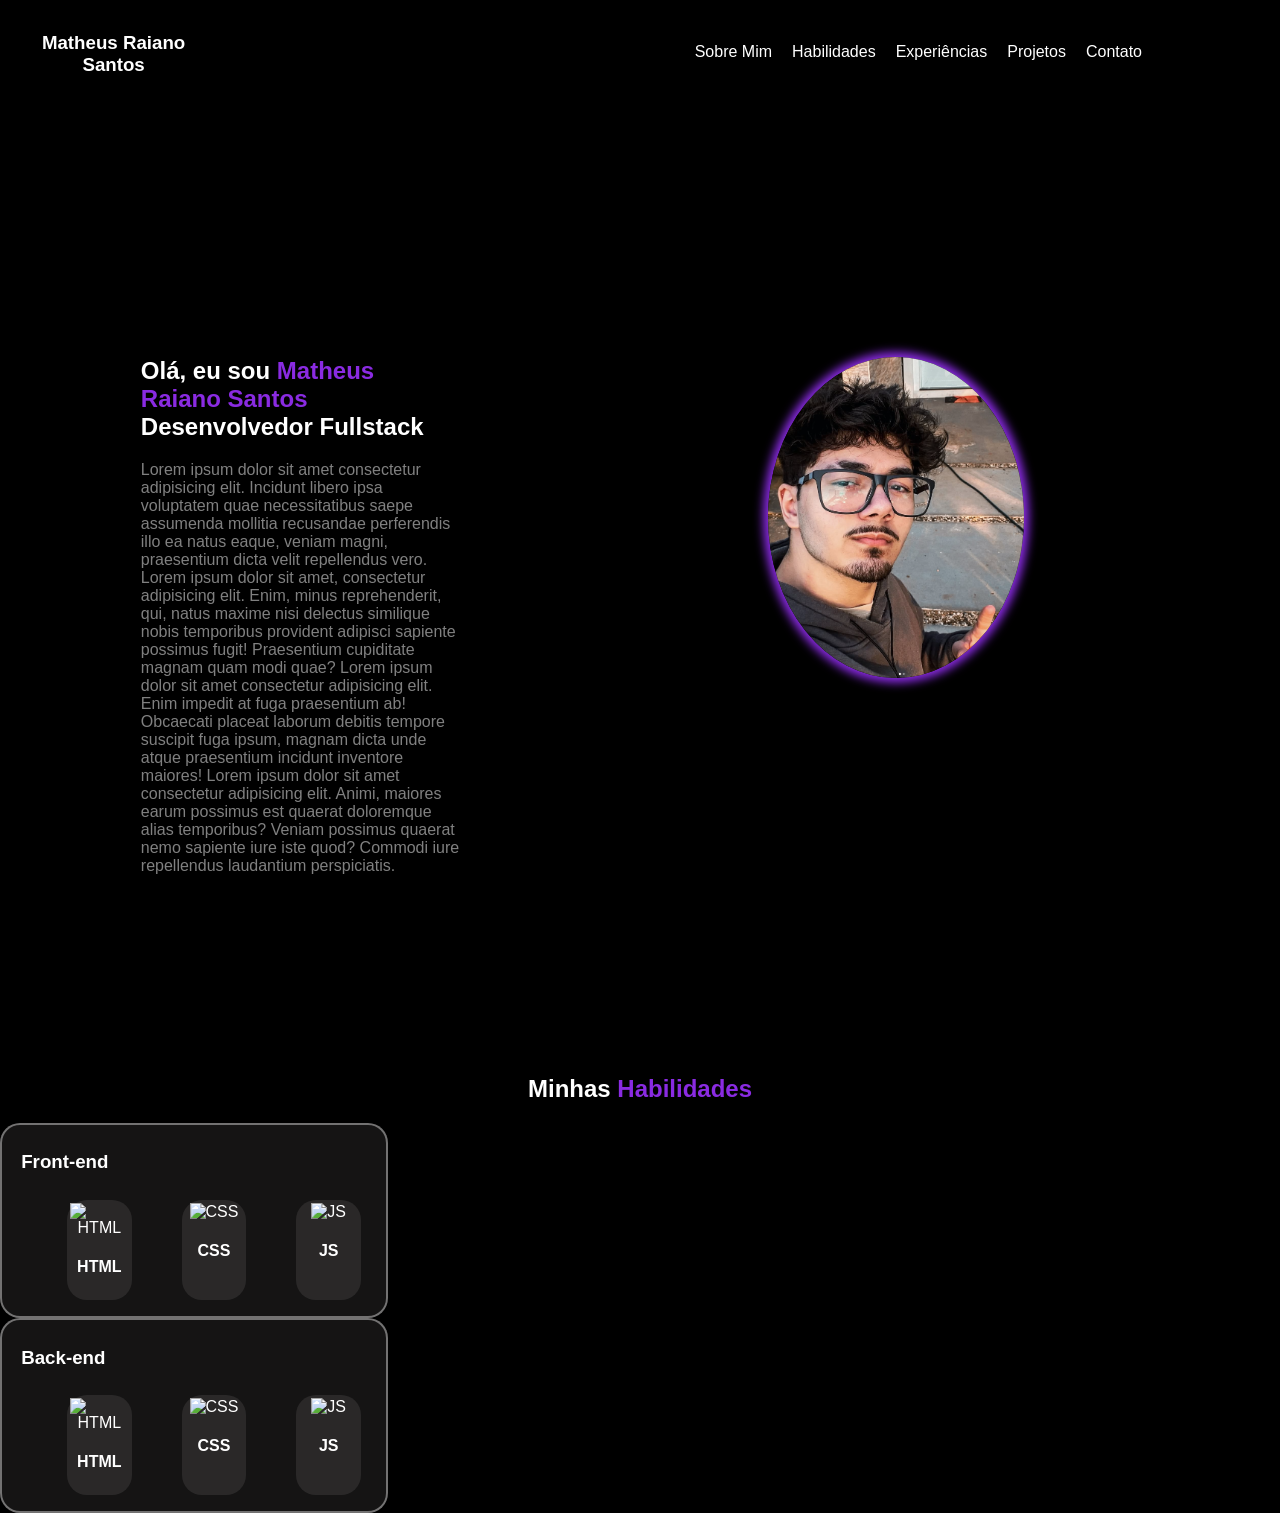
==== site/index.html @ 6739d4df "fazendo" ====
<!DOCTYPE html>
<html lang="pt-br">
    <head>
        <meta charset="UTF-8">
        <meta name="viewport" content="width=device-width, initial-scale=1.0">
        <title>Portifólio</title>
        <link rel="stylesheet" href="estilo/style.css">
        <link rel="shortcut icon" href="favicon.ico" type="image/x-icon">
    </head>
    <body>

        <header>
            <section>
                <div class="nome">
                    <h3>Matheus Raiano Santos</h3>
                </div>
                <nav>
                    <ul class="nav">
                        <li>Sobre Mim</li>
                        <li>Habilidades</li>
                        <li>Experiências</li>
                        <li>Projetos</li>
                        <li>Contato</li>
                    </ul>
                </nav>
            </section>
        </header>

        <main>
            <section class="principal">
                <div class="apresentacao">
                    <h1>Olá, eu sou <strong>Matheus</strong> <br> <strong>Raiano Santos</strong> <br>
                    Desenvolvedor Fullstack</h1>
                </div>
                <div class="descritivo">
                    <p>Lorem ipsum dolor sit amet consectetur adipisicing elit. Incidunt libero ipsa voluptatem quae necessitatibus saepe assumenda mollitia recusandae perferendis illo ea natus eaque, veniam magni, praesentium dicta velit repellendus vero. Lorem ipsum dolor sit amet, consectetur adipisicing elit. Enim, minus reprehenderit, qui, natus maxime nisi delectus similique nobis temporibus provident adipisci sapiente possimus fugit! Praesentium cupiditate magnam quam modi quae? Lorem ipsum dolor sit amet consectetur adipisicing elit. Enim impedit at fuga praesentium ab! Obcaecati placeat laborum debitis tempore suscipit fuga ipsum, magnam dicta unde atque praesentium incidunt inventore maiores! Lorem ipsum dolor sit amet consectetur adipisicing elit. Animi, maiores earum possimus est quaerat doloremque alias temporibus? Veniam possimus quaerat nemo sapiente iure iste quod? Commodi iure repellendus laudantium perspiciatis.</p>
                </div>
                <div>
                    <img class="minhaFoto" src="midias/image.png">
                </div>
            </section>
            <section class="habilidades">
                <div class="minhasHab">
                    <h2>Minhas <strong>Habilidades</strong></h2>
                </div>
                <div class="front">
                    <h3>Front-end</h3>
                    <ul class="listaFront">
                        <li class="html">
                            <img class="htmlimg" src="https://images.vexels.com/media/users/3/166383/isolated/preview/6024bc5746d7436c727825dc4fc23c22-icone-de-linguagem-de-programacao-html.png" alt="HTML">
                        <h4>HTML</h4>
                        </li>
                        <li class="css">
                            <img class="cssimg" src="https://cdn.freebiesupply.com/logos/large/2x/css3-logo-png-transparent.png" alt="CSS">
                        <h4>CSS</h4>
                        </li>
                        <li class="js">
                            <img class="jsimg" src="https://static.vecteezy.com/system/resources/thumbnails/048/332/149/small/js-icon-transparent-background-free-png.png" alt="JS">
                        <h4>JS</h4>
                        </li>
                    </ul>
                </div>

                <div class="back">
                    <h3>Back-end</h3>
                    <ul class="listaBack">
                        <li class="html">
                            <img class="htmlimg" src="https://images.vexels.com/media/users/3/166383/isolated/preview/6024bc5746d7436c727825dc4fc23c22-icone-de-linguagem-de-programacao-html.png" alt="HTML">
                        <h4>HTML</h4>
                        </li>
                        <li class="css">
                            <img class="cssimg" src="https://cdn.freebiesupply.com/logos/large/2x/css3-logo-png-transparent.png" alt="CSS">
                        <h4>CSS</h4>
                        </li>
                        <li class="js">
                            <img class="jsimg" src="https://static.vecteezy.com/system/resources/thumbnails/048/332/149/small/js-icon-transparent-background-free-png.png" alt="JS">
                        <h4>JS</h4>
                        </li>
                    </ul>
                </div>
            </section>
        </main>

        <footer>

        </footer>

    </body>
</html>
---- site/estilo/style.css ----
body {
    background-color: black;
    font-family: Arial, Helvetica, sans-serif;
    color: white;
    margin: 0;
    padding: 0;
}
/**/
/*HEADER*/
/**/
header {
    padding: 1% 3% 1% 3%;
    margin-bottom: 250px;
    position: sticky;
    top: 0;
    z-index: 1000;
    background-color: rgba(0, 0, 0, 0.4);
    backdrop-filter: blur(8px);
}
div.nome {
    cursor: pointer;
    width: 12.5%;
    transition: 400ms;
    text-align: center;
}
div.nome:hover {
    color: blueviolet;
}
nav {
    position: absolute;
    top: 25%;
    right: 10%;
}
ul.nav {
    display: flex;
    list-style: none;
}
ul.nav li {
    margin: 0 10px;
    transition: 400ms;
    cursor: pointer;
}
ul.nav li:hover {
    color: blueviolet;
}
/**/
/*MAIN*/
/**/
/*Apresentação*/
section.principal {
    position: relative;
}
div.apresentacao {
    margin: 0;
    width: 25%;
    padding: 0 0 0 1%;
    margin-left: 10%;
}
strong {
    color: blueviolet;
}
div.descritivo {
    padding: 0 0 0 1%;
    margin-left: 10%;
    width: 25%;
    color: gray;
}
img.minhaFoto {
    width: 20%;
    border-radius: 50%;
    position: absolute;
    top: 0;
    right: 20%;
    box-shadow: 0px 0px 10px 5px blueviolet
}
/*Habilidades*/
section.habilidades {
    margin-top: 200px;
}
div.minhasHab {
    text-align: center;
}
ul.Hab {
    display: flex;
    list-style: none;
}
/*Front-end*/
div.front {
    background-color: rgba(31, 29, 29, 0.699);
    border: 2px solid rgba(169, 169, 169, 0.637);
    backdrop-filter: blur(8px);
    width: 30%;
    border-radius: 20px;
}
div.front h3 {
    text-align: left;
    padding: 2% 0% 2% 5%;
}
ul.listaFront {
    display: flex;
    list-style: none;
}
ul.listaFront li {
    margin: 0 25px;
    cursor: pointer;
}
li.html {
    background-color: rgba(61, 59, 59, 0.534);
    width: 20%;
    text-align: center;
    padding: 3px;
    border-radius: 20px;
}
img.htmlimg {
    width: 50%;
}
li.css {
    background-color: rgba(61, 59, 59, 0.534);
    width: 20%;
    text-align: center;
    padding: 3px;
    border-radius: 20px;
}
img.cssimg {
    width: 50%;
}
li.js {
    background-color: rgba(61, 59, 59, 0.534);
    width: 20%;
    text-align: center;
    padding: 3px;
    border-radius: 20px;
}
img.jsimg {
    width: 50%;
}
/*Back-end*/
div.back {
    background-color: rgba(31, 29, 29, 0.699);
    border: 2px solid rgba(169, 169, 169, 0.637);
    backdrop-filter: blur(8px);
    width: 30%;
    border-radius: 20px;
}
div.back h3 {
    text-align: left;
    padding: 2% 0% 2% 5%;
}
ul.listaBack {
    display: flex;
    list-style: none;
}
ul.listaBack li {
    margin: 0 25px;
    cursor: pointer;
}
li.html {
    background-color: rgba(61, 59, 59, 0.534);
    width: 20%;
    text-align: center;
    padding: 3px;
    border-radius: 20px;
}
img.htmlimg {
    width: 50%;
}
li.css {
    background-color: rgba(61, 59, 59, 0.534);
    width: 20%;
    text-align: center;
    padding: 3px;
    border-radius: 20px;
}
img.cssimg {
    width: 50%;
}
li.js {
    background-color: rgba(61, 59, 59, 0.534);
    width: 20%;
    text-align: center;
    padding: 3px;
    border-radius: 20px;
}
img.jsimg {
    width: 50%;
}
/**/
/*FOOTER*/
/**/
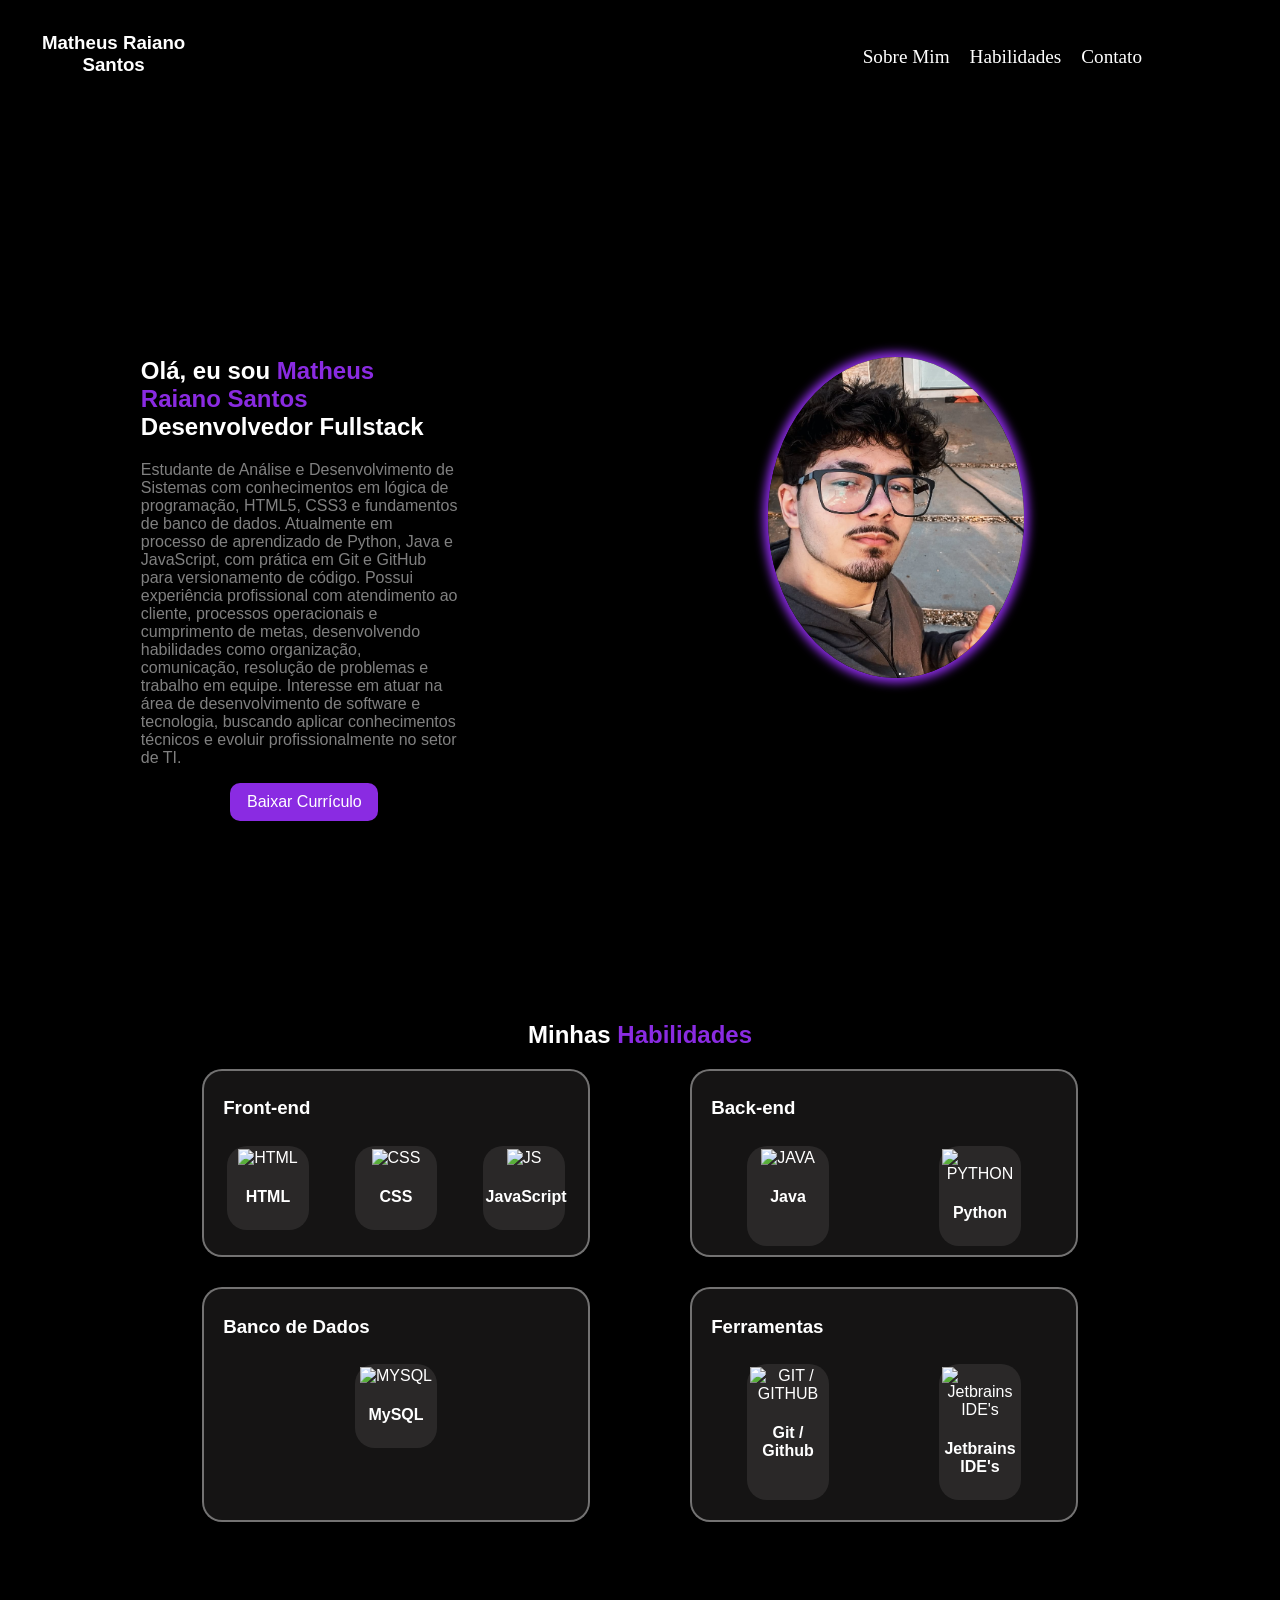
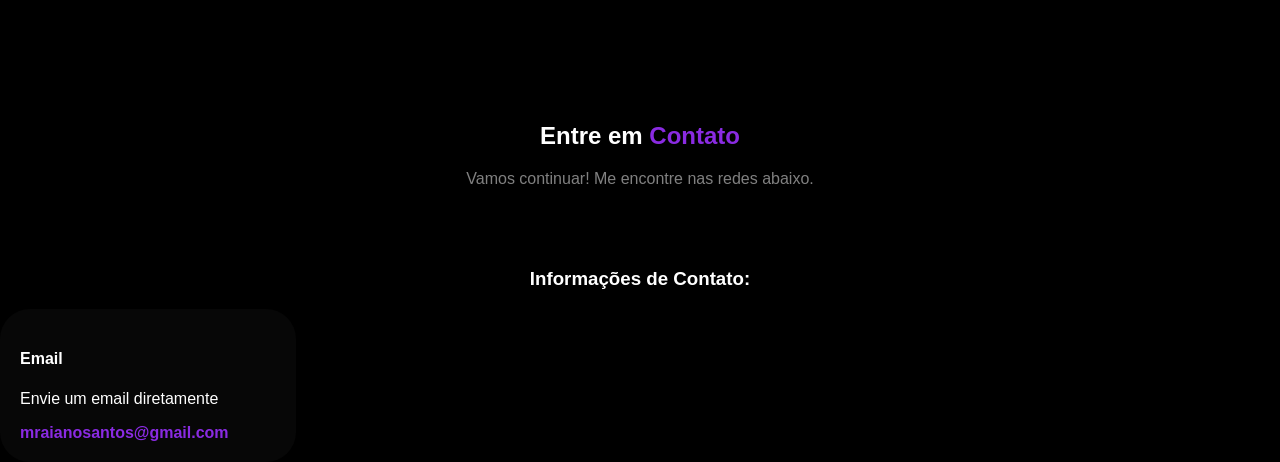
==== commit 0b9ed472: "atualizad" ====
--- a/site/index.html
+++ b/site/index.html
@@ -16,67 +16,108 @@
                 </div>
                 <nav>
                     <ul class="nav">
-                        <li>Sobre Mim</li>
-                        <li>Habilidades</li>
-                        <li>Experiências</li>
-                        <li>Projetos</li>
-                        <li>Contato</li>
+                        <li><a href="#sobr">Sobre Mim</a></li>
+                        <li><a href="#hab">Habilidades</a></li>
+                        <li><a href="#cont">Contato</a></li>
                     </ul>
                 </nav>
             </section>
         </header>
 
         <main>
-            <section class="principal">
+            <section id="sobr" class="principal">
                 <div class="apresentacao">
                     <h1>Olá, eu sou <strong>Matheus</strong> <br> <strong>Raiano Santos</strong> <br>
                     Desenvolvedor Fullstack</h1>
                 </div>
                 <div class="descritivo">
-                    <p>Lorem ipsum dolor sit amet consectetur adipisicing elit. Incidunt libero ipsa voluptatem quae necessitatibus saepe assumenda mollitia recusandae perferendis illo ea natus eaque, veniam magni, praesentium dicta velit repellendus vero. Lorem ipsum dolor sit amet, consectetur adipisicing elit. Enim, minus reprehenderit, qui, natus maxime nisi delectus similique nobis temporibus provident adipisci sapiente possimus fugit! Praesentium cupiditate magnam quam modi quae? Lorem ipsum dolor sit amet consectetur adipisicing elit. Enim impedit at fuga praesentium ab! Obcaecati placeat laborum debitis tempore suscipit fuga ipsum, magnam dicta unde atque praesentium incidunt inventore maiores! Lorem ipsum dolor sit amet consectetur adipisicing elit. Animi, maiores earum possimus est quaerat doloremque alias temporibus? Veniam possimus quaerat nemo sapiente iure iste quod? Commodi iure repellendus laudantium perspiciatis.</p>
+                    <p>Estudante de Análise e Desenvolvimento de Sistemas com conhecimentos em lógica de programação, HTML5, CSS3
+                    e fundamentos de banco de dados. Atualmente em processo de aprendizado de Python, Java e JavaScript, com
+                    prática em Git e GitHub para versionamento de código. Possui experiência profissional com atendimento ao cliente,
+                    processos operacionais e cumprimento de metas, desenvolvendo habilidades como organização, comunicação,
+                    resolução de problemas e trabalho em equipe. Interesse em atuar na área de desenvolvimento de software e
+                    tecnologia, buscando aplicar conhecimentos técnicos e evoluir profissionalmente no setor de TI.</p>
+                </div>
+                <div class="cr">
+                    <a href="docs/Matheus Raiano Santos - CR.pdf" download="MatheusRaianoSantosCR.pdf" type="application/pdf">Baixar Currículo</a>
                 </div>
                 <div>
                     <img class="minhaFoto" src="midias/image.png">
                 </div>
             </section>
-            <section class="habilidades">
+            <section id="hab" class="habilidades">
                 <div class="minhasHab">
                     <h2>Minhas <strong>Habilidades</strong></h2>
                 </div>
-                <div class="front">
-                    <h3>Front-end</h3>
-                    <ul class="listaFront">
-                        <li class="html">
-                            <img class="htmlimg" src="https://images.vexels.com/media/users/3/166383/isolated/preview/6024bc5746d7436c727825dc4fc23c22-icone-de-linguagem-de-programacao-html.png" alt="HTML">
-                        <h4>HTML</h4>
-                        </li>
-                        <li class="css">
-                            <img class="cssimg" src="https://cdn.freebiesupply.com/logos/large/2x/css3-logo-png-transparent.png" alt="CSS">
-                        <h4>CSS</h4>
-                        </li>
-                        <li class="js">
-                            <img class="jsimg" src="https://static.vecteezy.com/system/resources/thumbnails/048/332/149/small/js-icon-transparent-background-free-png.png" alt="JS">
-                        <h4>JS</h4>
-                        </li>
-                    </ul>
+                <div class="Hab">
+                    <div class="front">
+                        <h3>Front-end</h3>
+                        <div class="listaFront">
+                            <div class="html">
+                                <img class="htmlimg" src="https://images.vexels.com/media/users/3/166383/isolated/preview/6024bc5746d7436c727825dc4fc23c22-icone-de-linguagem-de-programacao-html.png" alt="HTML">
+                                <h4>HTML</h4>
+                            </div>
+                            <div class="css">
+                                <img class="cssimg" src="https://cdn.freebiesupply.com/logos/large/2x/css3-logo-png-transparent.png" alt="CSS">
+                                <h4>CSS</h4>
+                            </div>
+                            <div class="js">
+                                <img class="jsimg" src="https://static.vecteezy.com/system/resources/thumbnails/048/332/149/small/js-icon-transparent-background-free-png.png" alt="JS">
+                                <h4>JavaScript</h4>
+                            </div>
+                        </div>
+                    </div>
+                    <div class="back">
+                        <h3>Back-end</h3>
+                        <div class="listaBack">
+                            <div class="java">
+                                <img class="javaimg" src="https://images.vexels.com/media/users/3/166401/isolated/preview/b82aa7ac3f736dd78570dd3fa3fa9e24-icone-da-linguagem-de-programacao-java.png" alt="JAVA">
+                                <h4>Java</h4>
+                            </div>
+                            <div class="python">
+                                <img class="pythonimg" src="https://upload.wikimedia.org/wikipedia/commons/thumb/0/0a/Python.svg/960px-Python.svg.png" alt="PYTHON">
+                                <h4>Python</h4>
+                            </div>
+                        </div>
+                    </div>
+                    <div class="bd">
+                        <h3>Banco de Dados</h3>
+                        <div class="listabd">
+                            <div class="mysql">
+                                <img class="mysqlimg" src="https://download.logo.wine/logo/MySQL/MySQL-Logo.wine.png" alt="MYSQL">
+                                <h4>MySQL</h4>
+                            </div>
+                        </div>
+                    </div>
+                    <div class="ferramentas">
+                        <h3>Ferramentas</h3>
+                        <div class="listafr">
+                            <div class="git">
+                                <img class="gitimg" src="https://cdn.pixabay.com/photo/2022/01/30/13/33/github-6980894_640.png" alt="GIT / GITHUB">
+                                <h4>Git / Github</h4>
+                            </div>
+                            <div class="jetb">
+                                <img class="jetbimg" src="https://upload.wikimedia.org/wikipedia/commons/thumb/e/ef/JetBrains_IntelliJ_IDEA_Product_Icon.svg/250px-JetBrains_IntelliJ_IDEA_Product_Icon.svg.png" alt="Jetbrains IDE's">
+                                <h4>Jetbrains<br>IDE's</h4>
+                            </div>
+                        </div>
+                    </div>
                 </div>
-
-                <div class="back">
-                    <h3>Back-end</h3>
-                    <ul class="listaBack">
-                        <li class="html">
-                            <img class="htmlimg" src="https://images.vexels.com/media/users/3/166383/isolated/preview/6024bc5746d7436c727825dc4fc23c22-icone-de-linguagem-de-programacao-html.png" alt="HTML">
-                        <h4>HTML</h4>
-                        </li>
-                        <li class="css">
-                            <img class="cssimg" src="https://cdn.freebiesupply.com/logos/large/2x/css3-logo-png-transparent.png" alt="CSS">
-                        <h4>CSS</h4>
-                        </li>
-                        <li class="js">
-                            <img class="jsimg" src="https://static.vecteezy.com/system/resources/thumbnails/048/332/149/small/js-icon-transparent-background-free-png.png" alt="JS">
-                        <h4>JS</h4>
-                        </li>
-                    </ul>
+            </section>
+            <section id="cont" class="contato">
+                <div class="contato">
+                    <h2>Entre em <strong>Contato</strong></h2>
+                </div>
+                <div class="descritivo2">
+                    <p>Vamos continuar! Me encontre nas redes abaixo.</p>
+                </div>
+                <div class="info">
+                    <h3>Informações de Contato:</h3>
+                    <div class="email">
+                        <h4>Email</h4>
+                        <p>Envie um email diretamente</p>
+                        <strong>mraianosantos@gmail.com</strong>
+                    </div>
                 </div>
             </section>
         </main>
--- a/site/estilo/style.css
+++ b/site/estilo/style.css
@@ -1,3 +1,6 @@
+html {
+    scroll-behavior: smooth;
+}
 body {
     background-color: black;
     font-family: Arial, Helvetica, sans-serif;
@@ -34,13 +37,17 @@
 ul.nav {
     display: flex;
     list-style: none;
-}
-ul.nav li {
+    font-size: larger;
+    font-family: cursive;
+}
+ul.nav li a {
     margin: 0 10px;
     transition: 400ms;
     cursor: pointer;
-}
-ul.nav li:hover {
+    text-decoration: none;
+    color: white;
+}
+ul.nav li a:hover {
     color: blueviolet;
 }
 /**/
@@ -65,6 +72,18 @@
     width: 25%;
     color: gray;
 }
+div.cr {
+    padding: 10px;
+    background-color: blueviolet;
+    border-radius: 10px;
+    width: 10%;
+    text-align: center;
+    margin-left: 18%;
+}
+div.cr a {
+    text-decoration: none;
+    color: white;
+}
 img.minhaFoto {
     width: 20%;
     border-radius: 50%;
@@ -80,9 +99,10 @@
 div.minhasHab {
     text-align: center;
 }
-ul.Hab {
-    display: flex;
-    list-style: none;
+div.Hab {
+    display: flex;
+    justify-content: center;
+    flex-wrap: wrap;
 }
 /*Front-end*/
 div.front {
@@ -91,45 +111,73 @@
     backdrop-filter: blur(8px);
     width: 30%;
     border-radius: 20px;
+    margin-right: 100px;
+    padding-bottom: 25px;
+    transition: all 0.3s ease;
+}
+div.front:hover {
+    transform: translateY(-10px);
+    box-shadow: 0 10px 20px rgba(0,0,0,0.2);
+    box-shadow: 0 0 15px blueviolet;
 }
 div.front h3 {
     text-align: left;
     padding: 2% 0% 2% 5%;
 }
-ul.listaFront {
-    display: flex;
-    list-style: none;
-}
-ul.listaFront li {
-    margin: 0 25px;
-    cursor: pointer;
-}
-li.html {
-    background-color: rgba(61, 59, 59, 0.534);
-    width: 20%;
-    text-align: center;
-    padding: 3px;
-    border-radius: 20px;
+div.listaFront {
+    display: flex;
+    justify-content: space-around;
+}
+div.listaFront div {
+    cursor: pointer;
+}
+div.html {
+    background-color: rgba(61, 59, 59, 0.534);
+    width: 20%;
+    text-align: center;
+    padding: 3px;
+    border-radius: 20px;
+    transition: all 0.3s ease;
+}
+div.html:hover {
+    transform: translateY(-10px);
+    box-shadow: 0 10px 20px rgba(0,0,0,0.2);
+    box-shadow: 0 0 5px blueviolet;
+    background-color: rgba(78, 77, 77, 0.5);
 }
 img.htmlimg {
     width: 50%;
 }
-li.css {
-    background-color: rgba(61, 59, 59, 0.534);
-    width: 20%;
-    text-align: center;
-    padding: 3px;
-    border-radius: 20px;
+div.css {
+    background-color: rgba(61, 59, 59, 0.534);
+    width: 20%;
+    text-align: center;
+    padding: 3px;
+    border-radius: 20px;
+    transition: all 0.3s ease;
+}
+div.css:hover {
+    transform: translateY(-10px);
+    box-shadow: 0 10px 20px rgba(0,0,0,0.2);
+    box-shadow: 0 0 5px blueviolet;
+    background-color: rgba(78, 77, 77, 0.5);
 }
 img.cssimg {
     width: 50%;
 }
-li.js {
-    background-color: rgba(61, 59, 59, 0.534);
-    width: 20%;
-    text-align: center;
-    padding: 3px;
-    border-radius: 20px;
+div.js {
+    background-color: rgba(61, 59, 59, 0.534);
+    width: 20%;
+    text-align: center;
+    padding: 3px;
+    border-radius: 20px;
+    transition: all 0.3s ease;
+}
+div.js:hover {
+    transform: translateY(-10px);
+    box-shadow: 0 10px 20px rgba(0,0,0,0.2);
+    box-shadow: 0 0 5px blueviolet;
+    background-color: rgba(78, 77, 77, 0.5);
 }
 img.jsimg {
     width: 50%;
@@ -141,48 +189,185 @@
     backdrop-filter: blur(8px);
     width: 30%;
     border-radius: 20px;
+    transition: all 0.3s ease;
+}
+div.back:hover {
+    transform: translateY(-10px);
+    box-shadow: 0 10px 20px rgba(0,0,0,0.2);
+    box-shadow: 0 0 15px blueviolet;
 }
 div.back h3 {
     text-align: left;
     padding: 2% 0% 2% 5%;
 }
-ul.listaBack {
-    display: flex;
-    list-style: none;
-}
-ul.listaBack li {
-    margin: 0 25px;
-    cursor: pointer;
-}
-li.html {
-    background-color: rgba(61, 59, 59, 0.534);
-    width: 20%;
-    text-align: center;
-    padding: 3px;
-    border-radius: 20px;
-}
-img.htmlimg {
-    width: 50%;
-}
-li.css {
-    background-color: rgba(61, 59, 59, 0.534);
-    width: 20%;
-    text-align: center;
-    padding: 3px;
-    border-radius: 20px;
-}
-img.cssimg {
-    width: 50%;
-}
-li.js {
-    background-color: rgba(61, 59, 59, 0.534);
-    width: 20%;
-    text-align: center;
-    padding: 3px;
-    border-radius: 20px;
-}
-img.jsimg {
-    width: 50%;
+div.listaBack {
+    display: flex;
+    justify-content: space-around;
+}
+div.listaBack div {
+    cursor: pointer;
+}
+div.java {
+    background-color: rgba(61, 59, 59, 0.534);
+    width: 20%;
+    text-align: center;
+    padding: 3px;
+    border-radius: 20px;
+    transition: all 0.3s ease;
+}
+div.java:hover {
+    transform: translateY(-10px);
+    box-shadow: 0 10px 20px rgba(0,0,0,0.2);
+    box-shadow: 0 0 5px blueviolet;
+    background-color: rgba(78, 77, 77, 0.5);
+}
+img.javaimg {
+    width: 50%;
+}
+div.python {
+    background-color: rgba(61, 59, 59, 0.534);
+    width: 20%;
+    text-align: center;
+    padding: 3px;
+    border-radius: 20px;
+    transition: all 0.3s ease;
+}
+div.python:hover {
+    transform: translateY(-10px);
+    box-shadow: 0 10px 20px rgba(0,0,0,0.2);
+    box-shadow: 0 0 5px blueviolet;
+    background-color: rgba(78, 77, 77, 0.5);
+}
+img.pythonimg {
+    width: 50%;
+}
+/*Banco de Dados*/
+div.bd {
+    background-color: rgba(31, 29, 29, 0.699);
+    border: 2px solid rgba(169, 169, 169, 0.637);
+    backdrop-filter: blur(8px);
+    width: 30%;
+    border-radius: 20px;
+    margin-right: 100px;
+    padding-bottom: 25px;
+    margin-top: 30px;
+    transition: all 0.3s ease;
+}
+div.bd:hover {
+    transform: translateY(-10px);
+    box-shadow: 0 10px 20px rgba(0,0,0,0.2);
+    box-shadow: 0 0 15px blueviolet;
+}
+div.bd h3 {
+    text-align: left;
+    padding: 2% 0% 2% 5%;
+}
+div.listabd {
+    display: flex;
+    justify-content: space-around;
+}
+div.listabd div {
+    cursor: pointer;
+}
+div.mysql {
+    background-color: rgba(61, 59, 59, 0.534);
+    width: 20%;
+    text-align: center;
+    padding: 3px;
+    border-radius: 20px;
+    transition: all 0.3s ease;
+}
+div.mysql:hover {
+    transform: translateY(-10px);
+    box-shadow: 0 10px 20px rgba(0,0,0,0.2);
+    box-shadow: 0 0 5px blueviolet;
+    background-color: rgba(78, 77, 77, 0.5);
+}
+img.mysqlimg {
+    width: 50%;
+}
+/*Ferramentas*/
+div.ferramentas {
+    background-color: rgba(31, 29, 29, 0.699);
+    border: 2px solid rgba(169, 169, 169, 0.637);
+    backdrop-filter: blur(8px);
+    width: 30%;
+    border-radius: 20px;
+    padding-bottom: 20px;
+    margin-top: 30px;
+    transition: all 0.3s ease;
+}
+div.ferramentas:hover {
+    transform: translateY(-10px);
+    box-shadow: 0 10px 20px rgba(0,0,0,0.2);
+    box-shadow: 0 0 15px blueviolet;
+}
+div.ferramentas h3 {
+    text-align: left;
+    padding: 2% 0% 2% 5%;
+}
+div.listafr {
+    display: flex;
+    justify-content: space-around;
+}
+div.listafr div {
+    cursor: pointer;
+}
+div.git {
+    background-color: rgba(61, 59, 59, 0.534);
+    width: 20%;
+    text-align: center;
+    padding: 3px;
+    border-radius: 20px;
+    transition: all 0.3s ease;
+}
+div.git:hover {
+    transform: translateY(-10px);
+    box-shadow: 0 10px 20px rgba(0,0,0,0.2);
+    box-shadow: 0 0 5px blueviolet;
+    background-color: rgba(78, 77, 77, 0.5);
+}
+img.gitimg {
+    width: 50%;
+}
+div.jetb {
+    background-color: rgba(61, 59, 59, 0.534);
+    width: 20%;
+    text-align: center;
+    padding: 3px;
+    border-radius: 20px;
+    transition: all 0.3s ease;
+}
+div.jetb:hover {
+    transform: translateY(-10px);
+    box-shadow: 0 10px 20px rgba(0,0,0,0.2);
+    box-shadow: 0 0 5px blueviolet;
+    background-color: rgba(78, 77, 77, 0.5);
+}
+img.jetbimg {
+    width: 50%;
+}
+/*Contato*/
+section.contato {
+    margin-top: 200px;
+}
+div.contato {
+    text-align: center;
+}
+div.descritivo2 {
+    color: gray;
+    text-align: center;
+}
+/*info*/
+div.info h3 {
+    margin-top: 80px;
+    text-align: center;
+}
+div.email {
+    padding: 20px;
+    background-color: rgba(14, 14, 14, 0.5);
+    width: 20%;
+    border-radius: 30px;
 }
 /**/
 /*FOOTER*/
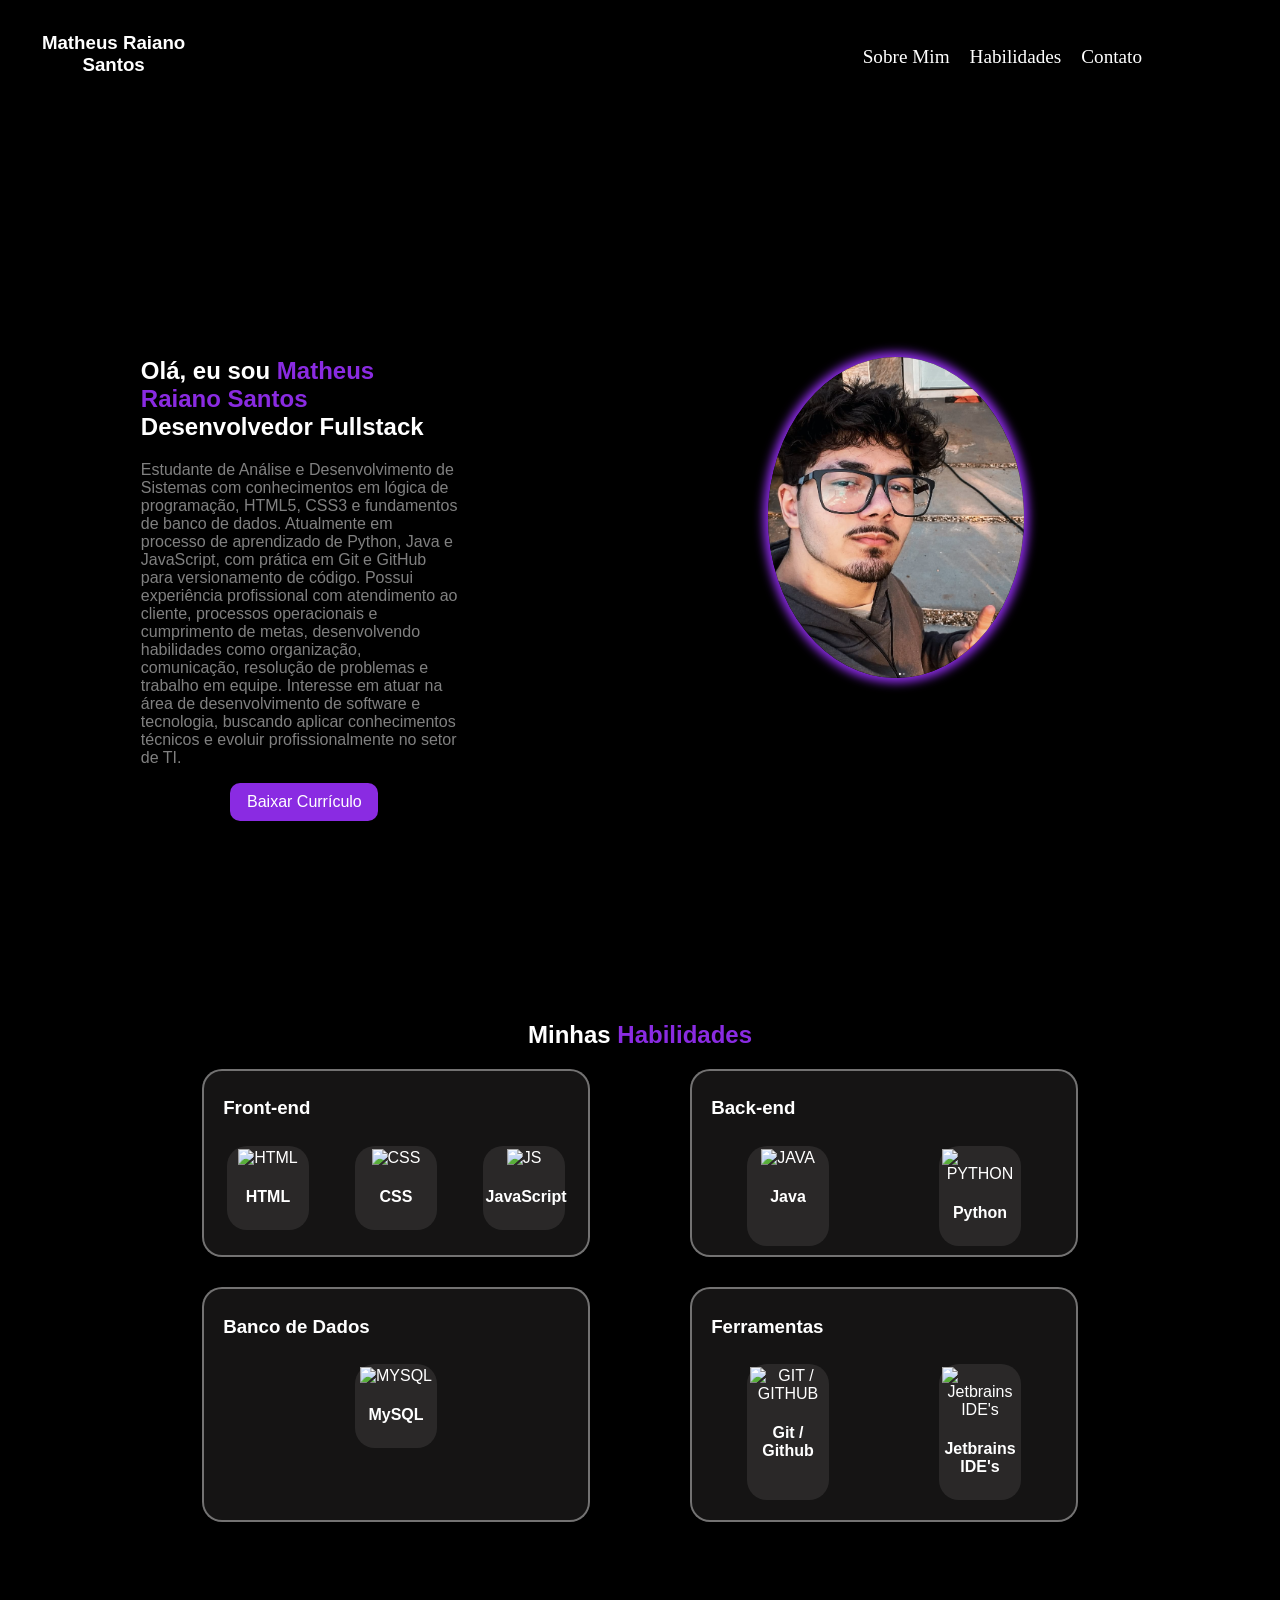
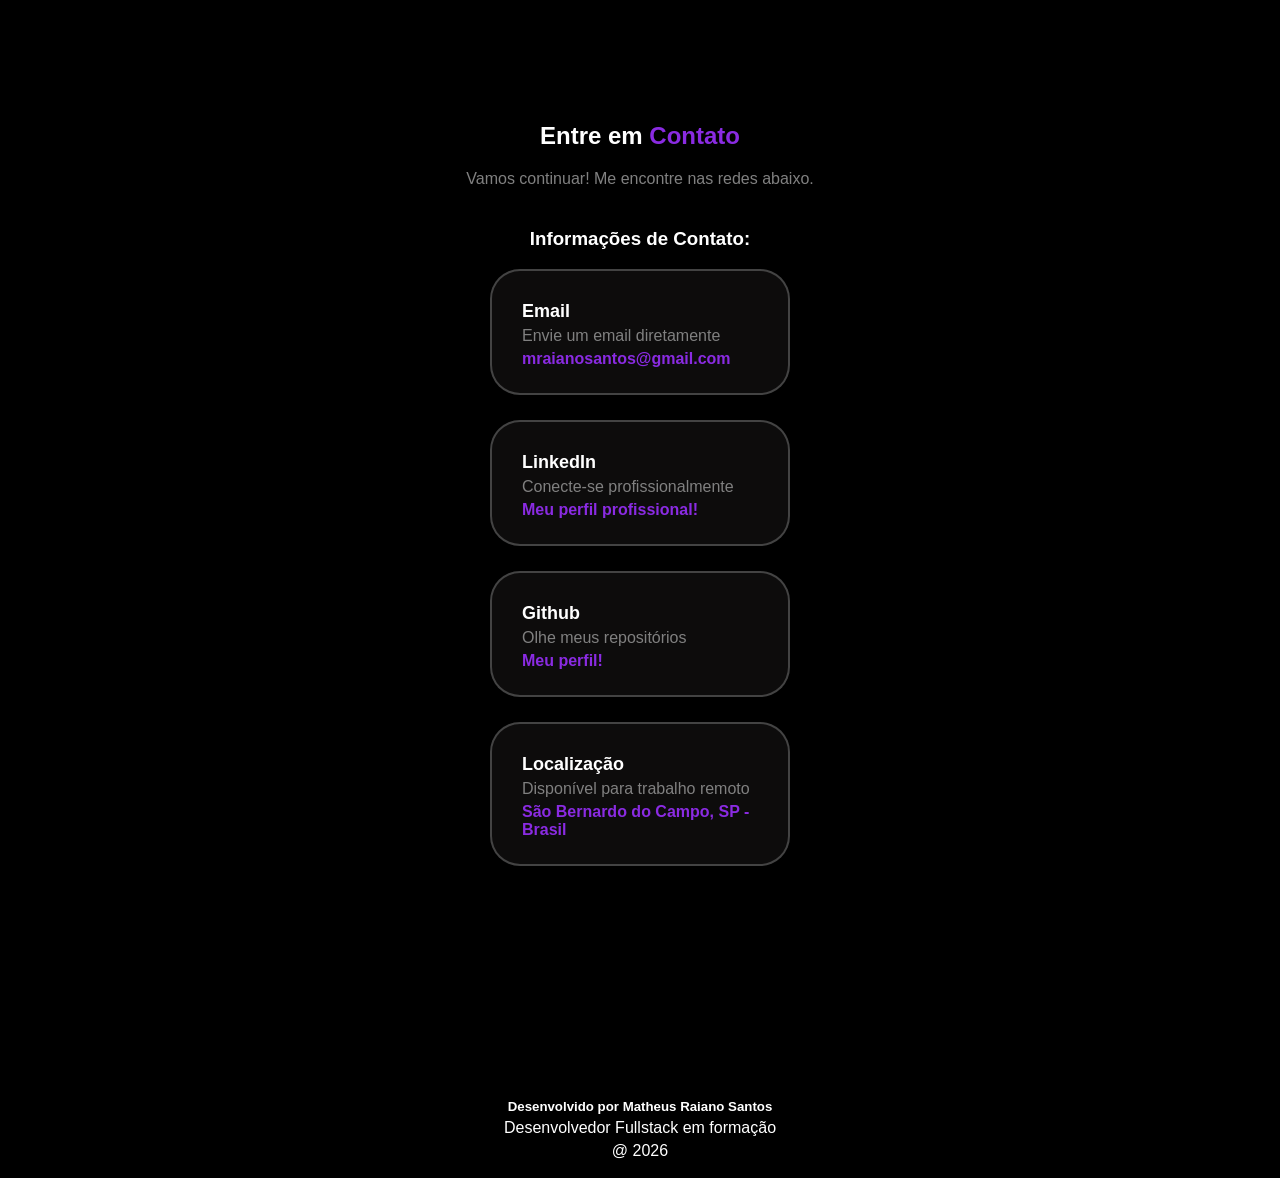
==== commit b558b8e0: "V1.0" ====
--- a/site/index.html
+++ b/site/index.html
@@ -5,10 +5,10 @@
         <meta name="viewport" content="width=device-width, initial-scale=1.0">
         <title>Portifólio</title>
         <link rel="stylesheet" href="estilo/style.css">
-        <link rel="shortcut icon" href="favicon.ico" type="image/x-icon">
+        <link rel="shortcut icon" href="midias/favicon.ico" type="image/x-icon">
     </head>
     <body>
-
+        <!---->
         <header>
             <section>
                 <div class="nome">
@@ -23,7 +23,7 @@
                 </nav>
             </section>
         </header>
-
+        <!---->
         <main>
             <section id="sobr" class="principal">
                 <div class="apresentacao">
@@ -113,18 +113,40 @@
                 </div>
                 <div class="info">
                     <h3>Informações de Contato:</h3>
-                    <div class="email">
-                        <h4>Email</h4>
-                        <p>Envie um email diretamente</p>
-                        <strong>mraianosantos@gmail.com</strong>
+                    <div class="infos">
+                        <div class="caixact">
+                            <h4>Email</h4>
+                            <p>Envie um email diretamente</p>
+                            <p class="copiar" data-texto="mraianosantos@gmail.com"><strong>mraianosantos@gmail.com</strong></p>
+                        </div>
+                        <div class="caixact">
+                            <h4>LinkedIn</h4>
+                            <p>Conecte-se profissionalmente</p>
+                            <p class="copiar" data-texto="https://www.linkedin.com/in/matheus-raiano-santos-31a2a5350/"><strong>Meu perfil profissional!</strong></p>
+                        </div>
+                        <div class="caixact">
+                            <h4>Github</h4>
+                            <p>Olhe meus repositórios</p>
+                            <p class="copiar" data-texto="https://github.com/matheusraiano"><strong>Meu perfil!</strong></p>
+                        </div>
+                        <div class="caixact">
+                            <h4>Localização</h4>
+                            <p>Disponível para trabalho remoto</p>
+                            <p class="copiar" data-texto="https://maps.app.goo.gl/p2Maqiw3E4XBYYXL9"><strong>São Bernardo do Campo, SP - Brasil</strong></p>
+                        </div>
                     </div>
                 </div>
             </section>
         </main>
-
+        <!---->
         <footer>
-
+            <div class="final">
+                <h5>Desenvolvido por Matheus Raiano Santos</h5>
+                <p>Desenvolvedor Fullstack em formação</p>
+                <p>@ 2026</p>
+            </div>
         </footer>
-
+        <!---->
     </body>
+    <script src="scripts/script.js"></script>
 </html>
--- a/site/estilo/style.css
+++ b/site/estilo/style.css
@@ -358,17 +358,78 @@
     color: gray;
     text-align: center;
 }
+.tooltip {
+  position: fixed;
+  background: #111;
+  color: #fff;
+  padding: 6px 10px;
+  border-radius: 6px;
+  font-size: 14px;
+  pointer-events: none;
+  opacity: 0;
+  transform: translate(-50%, -120%);
+  transition: opacity 0.2s ease, transform 0.2s ease;
+  z-index: 9999;
+}
+.tooltip.show {
+  opacity: 1;
+  transform: translate(-50%, -140%);
+}
 /*info*/
 div.info h3 {
-    margin-top: 80px;
-    text-align: center;
-}
-div.email {
+    margin-top: 40px;
+    text-align: center;
+}
+div.infos {
+    display: flex;
+    flex-direction: column;
+    gap: 10px;
+    align-items: center;
+    justify-content: flex-start;
+}
+div.caixact {
     padding: 20px;
-    background-color: rgba(14, 14, 14, 0.5);
+    background-color: rgba(26, 25, 25, 0.5);
     width: 20%;
     border-radius: 30px;
+    border: 2px solid rgba(122, 122, 122, 0.5);
+    margin-bottom: 15px;
+    transition: all 0.3s ease;
+}
+div.caixact:hover {
+    transform: translateY(-10px);
+    box-shadow: 0 10px 20px rgba(0,0,0,0.2);
+    box-shadow: 0 0 15px blueviolet;
+}
+div.caixact h4 {
+    margin: 10px 0 5px 10px;
+    font-size: large;
+}
+div.caixact p {
+    margin: 5px 0 5px 10px;
+    color: gray;
+}
+div.caixact p.copiar {
+    margin: 5px 0 5px 10px;
+    cursor: pointer;
 }
 /**/
 /*FOOTER*/
-/**/+/**/
+footer {
+    padding: 1% 3% 1% 3%;
+    background-color: rgba(0, 0, 0, 0.4);
+    backdrop-filter: blur(8px);
+    margin-top: 200px;
+}
+div.final {
+    text-align: center;
+}
+div.final h5 {
+    padding: 5px;
+    margin: 0;
+}
+div.final p {
+    padding: 0 0 5px 0;
+    margin: 0;
+}
